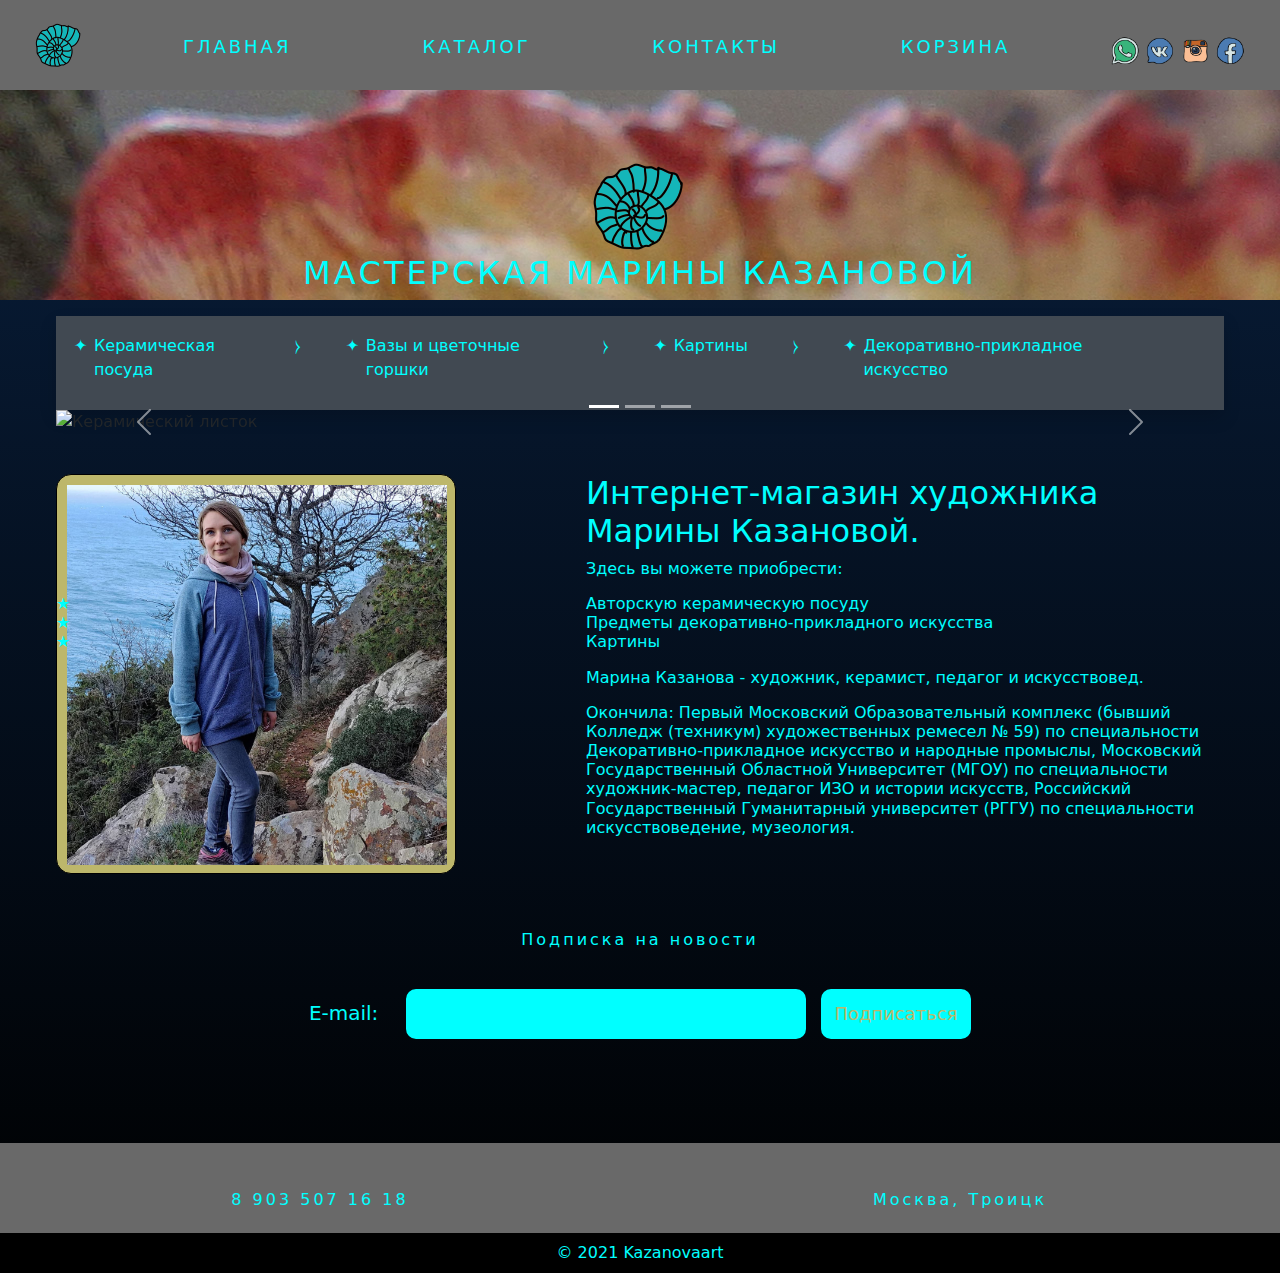
==== index.html @ 8d74847c "added very much files" ====
<!DOCTYPE html>
<html>
	<head>
		<meta charset="UTF-8">
		<title>Мастерская Марины Казановой. Интернет-магазин</title>
		<link rel="icon" href="images/icons8-морская-ракушка-48.png" type="image">
		<!-- шрифты -->
		<link rel="stylesheet" href="css/bootstrap.css">
		<link rel="stylesheet" href="css/style.css">
		<script src="js/jquery-3.6.0.min.js"></script>
		<script src="js/bootstrap.bundle.js"></script>
		<script src="js/script.js"></script>
	</head>
	<body>
		<div class="wrapper">
			<header>
				 <!--div id="yourcity">
                    <p>Ваш город: Москва</p>
                        <div class="div-popup">
                        <span>Ваш город: Москва?</span>
                            <button type="button" class="btn-yes">Да</button>
                            <button type="button" class="btn-no">Нет</button>
                        </div>
                 </div-->
				
				 <div class="header">
					<div class="header_menu">
						<nav>
							<div>
								<img src="images/icons8-морская-ракушка-48.png" alt="Логотип">
							</div>
							<span class="menupoint">
								<a href="file:///D:/code/repo/proekt/index.html" class="textbotton">Главная</a>
								</span>
							<span class="menupoint">
								<a href="file:///D:/code/repo/proekt/catalog.html" class="textbotton">Каталог</a>
							</span>
							<span class="menupoint">
								<a href="file:///D:/code/repo/proekt/contacts.html" class="textbotton">Контакты</a>
							</span>
							<span class="menupoint">
								<a href="file:///D:/code/repo/proekt/order.html"  class="textbotton">Корзина</a>
							</span>
							<span class="netwerk_conteiner">
								<span class="netwerk">
									<a href="https://www.whatsapp.com/"><img src="images\icons8-whatsapp-48.png" alt="whatsapp"></a></span>
								<span class="netwerk">
									<a href="https://vk.com/mary_kazanov"><img src="images\icons8-vk-messenger-48.png" alt="vk.com"></a></span>
								<span class="netwerk">
									<a href="https://www.instagram.com/kazanova_maryna/"><img src="images\icons8-instagram-old-48.png" alt="instagram"></a></span>
								<span class="netwerk">
									<a href="https://www.facebook.com/kazanovarta"><img src="images\icons8-facebook-48.png" alt="facebook"></a></span>
							</span>
						</nav>
					</div>
					<div class="logoheader">
						<div class="logo">
							<img src="images\icons8-морская-ракушка-96.png" alt="Логотип">
							<h2>Мастерская Марины Казановой</h2>
						</div> 
					</div>
				</div>
			</header>
			<main class="conteiner">
			<aside>
					<div class="shadow">
						<div class="catmenu">
							<div class="catmenu_item">
								<a href="#">Керамическая посуда</a>
								<div class="submenu">
									<a href="#">1посуда</a>
									<a href="#">2посуда</a>
									<a href="#">3посуда</a>
									<a href="#">4посуда</a>
								</div>
								<div class="submenu_mover">&#10749;</div>
							</div>
							<div class="catmenu_item">
								<a href="#">Вазы и цветочные горшки</a>
								<div class="submenu">
									<a href="#">1ваза</a>
									<a href="#">2ваза</a>
								</div>
								<div class="submenu_mover">&#10749;</div>
							</div>
							<div class="catmenu_item">
								<a href="#">Картины</a>
								<div class="submenu">
									<a href="#">1картина</a>
									<a href="#">2картина</a>
									<a href="#">3картина</a>
								</div>
								<div class="submenu_mover">&#10749;</div>
							</div>
							<div class="catmenu_item">
								<a href="#">Декоративно-прикладное искусство</a>
							</div>
						</div>
					</div>
                </aside>
				<div class="slider"> 
					<div id="carouselExampleIndicators" class="carousel slide" data-bs-ride="carousel">
						<div class="carousel-indicators">
							<button type="button" data-bs-target="#carouselExampleIndicators" data-bs-slide-to="0" class="active" aria-current="true" aria-label="Slide 1"></button>
							<button type="button" data-bs-target="#carouselExampleIndicators" data-bs-slide-to="1" aria-label="Slide 2"></button>
							<button type="button" data-bs-target="#carouselExampleIndicators" data-bs-slide-to="2" aria-label="Slide 3"></button>
						</div>
						<div class="carousel-inner">
							<div class="carousel-item active">
								<img src="images/DSC05454.JPG" class="d-block w-100" alt="Керамический листок">
							</div>
							<div class="carousel-item">
								<img src="images/морская ваза 1.jpg" class="d-block w-100" alt="Морская ваза">
							</div>
							<div class="carousel-item">
								<img src="images/DSC05467.JPG" class="d-block w-100" alt="Цветок">
							</div>
						</div>
						<button class="carousel-control-prev" type="button" data-bs-target="#carouselExampleIndicators" data-bs-slide="prev">
							<span class="carousel-control-prev-icon" aria-hidden="true"></span>
							<span class="visually-hidden">Previous</span>
						</button>
						<button class="carousel-control-next" type="button" data-bs-target="#carouselExampleIndicators" data-bs-slide="next">
							<span class="carousel-control-next-icon" aria-hidden="true"></span>
							<span class="visually-hidden">Next</span>
						</button>
					</div>
				</div>
				<span class="conteiner">
				<div class="product">
                    <p><p>
                    <div class="gallery-desk">
                        <div class="main-image">
                            <img src="images/vM8Ams8ld-o.jpg" alt="main image">
                        </div>
                       
                        </div>
                    </div>
                    <div class="description-desk">
                    </div>
					<h2><font color=#00FFFF>Интернет-магазин художника Марины Казановой.</font><h2>
					<p> Здесь вы можете приобрести:</p> 
					<ul>
						<li>Авторскую керамическую посуду</li>
						<li>Предметы декоративно-прикладного искусства</li>
						<li>Картины</li>
					</ul> 
					<p>Марина Казанова - художник, керамист, педагог и искусствовед.</p>
					<p>Окончила: Первый Московский Образовательный комплекс (бывший Колледж (техникум) художественных ремесел № 59) по специальности Декоративно-прикладное искусство и народные промыслы, Московский Государственный Областной Университет (МГОУ) по специальности художник-мастер, педагог ИЗО и истории искусств, Российский Государственный Гуманитарный университет (РГГУ) по специальности искусствоведение, музеология. </p> 
				</span>
			</main>
			<footer>
				<div class="top_footer">
					<div class="form_text">
					<div class="text">
							<p>Подписка на новости</p>
						</div>
					</div>
					<form method="post" action="#">
						<div class="form">
							<p>E-mail:&#160;&#160;</p>
							<input type="text" name="email" class="email">
							<button class="form_button" type="submit">Подписаться</button>
						</div>
					</form>
				</div>
				<div class="middle_footer">
					<span>8 903 507 16 18</span>
					<span>Москва, Троицк</span>
				</div>
				<div class="bottom_footer">
					<span>&#169; 2021 Kazanovaart</span>
				</div>
			</footer> 
		</div>
	</body>
</html>
---- css/style.css ----
html, body {
	margin: 0;
	padding: 0;
	min-width: 320px;
}
.wrapper {
	display:flex;
	flex: 1 1 auto;
	flex-direction: column;
	min-height: 100vh;
	width: 100%;
	background-image: linear-gradient(to top, #000000 0%, #09203f 100%);
}

a {
	text-decoration: none;
}
/* header */
/*.top_heder {
	height: 25px;
	width: 100%;
	background-color: #BDB76B;
	color: #BDB76B;
	padding-top: 10px; 
	padding-left:30px;
	padding-bottom: 10px;
	font-size: 16px;
}*/
.header {
	display: relative;
	height: 300px;
}
.header_menu {
	height: 90px;
	position: fixed;
	width: 100%;
	background-color: #696969;
	top: 0;
	z-index: 1;
}
nav {
	display: flex;
	justify-content:space-around;
	align-items: center;
	height: 100%;
	width: 100%;
}
.textbotton {
	cursor: pointer;
	font-size: 18px;
	color: #00FFFF;
}
.menupoint {
	box-sizing: border-box;
	width: 170px;
	height: 65px;
	text-align: center;
	padding-top: 20px;
	letter-spacing: 3px;
	text-transform: uppercase;
	display: inline-block;
	position: relative;
	/*flex: none;	*/
}
.pulldown-point {
	color: #00FFFF;
	/*background-color:#696969 ;*/
}
/*.menupoint {
	display: inline-block;
	position: relative;
	margin: 0 10px;
	border: 1px solid #fff;
	border-radius: 10px;
}*/
.menupoint > span {
	display: none;
	position: absolute;
	background: rgb(189, 183, 107);
	top: 65px;
	left: 0;
	padding: 10px 10px 5px;
	border-radius: 5px;
	/*box-shadow: 1px 2px 5px rgba(0,0,0,.4);*/
	font-size: 18px;
	text-transform: none;
}
.menupoint:hover > span,
.menupoint > span:hover {
	display: block;
}
.menupoint:hover {
	border-radius: 5px;
	background: rgba(189, 183, 107); 
}
.menupoint:hover .textbotton {
	color: #00FFFF;
}
.pulldown-point:hover {
	color: #00FFFF;
}

.netwerk_conteiner {
	padding-top: 12px;
}

.netwerk {
	padding: 0;
	box-sizing: border-box;
	cursor: pointer;
}
.netwerk img {
	width: 30px;
}
.logoheader {
	height: 300px;
	width: 100%;
	display:flex;
	background: url('../images/шапкасайт1.jpg');
	flex-direction: column;
	justify-content:flex-end;
	align-items: center;
	position: absolute;
	top: 0;
	z-index: 0;
}
.logo {
	text-align: center;
	/*font-size: 22px;*/
	color: #00FFFF;
	letter-spacing: 3px;
	text-transform: uppercase;
}
/* main */
.conteiner {
	margin: 0 auto;
	flex: 1 1 auto;	
	padding: 20px;
	max-width: 1240px; /* редакция */
	box-sizing: border-box;
}
.conteiner p, .conteiner ul {
	font-size: 16px;
	color: #00FFFF;
	position: relative;
}
 

li {
    list-style-type: none;
   }
li:before {
	content: "\2605";
	position: absolute;
	left: 0;
}


/* footer */
footer {
	flex: 0 0 auto;
}
.top_footer {
	height: 250px;
	width: 100%;
	padding-top: 20px;
	background-color: rgba(189, 183, 107 .1);
	color: #00FFFF;
}
.email {
	width: 400px;
	height: 50px;
	background-color: #00FFFF;
	border-radius: 10px;
	border: 2px solid #00FFFF;
	box-sizing: border-box;
	font-size: 18px;
	color: #BDB76B;
}
.form_text {
	display:flex;
	justify-content: center;
	align-items: center;
	color: #00FFFF;
	letter-spacing: 3px;
	padding-top: 15px;
}
.form {
	width: 100%;
	padding-top: 15px;
	display: flex;
	justify-content: center;
	align-items: center;
	gap: 15px;
}
.form p {
	font-size: 20px;
	padding-top: 15px;
}
.form_button {
	width: 150px;
	height: 50px;
	background-color: #00FFFF;
	border: 2px solid #00FFFF;
	border-radius: 10px;
	box-sizing: border-box;
	font-size: 18px;
	color: #BDB76B;
	cursor: pointer;
}
.form_button:hover {
	background-color: #BDB76B;
	border: 2px solid #BDB76B;
}
.middle_footer {
	display:flex;
	justify-content:space-around;
	align-items: center;
	height: 90px;
	width: 100%;
	background-color:#696969;
}
.middle_footer span {
	width: 350px;
	height: 60px;
	text-align: center;
	padding-top: 30px;
	/*padding-bottom: 10px;*/
	letter-spacing: 3px;
	/*flex: none;*/	
	font-size: 16px;
	color: #00FFFF;
}
.bottom_footer {
	display:flex;
	justify-content:center;
	align-items: center;
	height: 40px;
	width: 100%;
	background-color: #000000;
	font-size: 16px;
	color: #00FFFF;
}
/* aside */
.conteiner {
	margin: 0 auto;
	flex: 1 1 auto;	
	padding: 16px;
	max-width: 1200px; /* редакция */
}
aside {
	flex: none;
	font-size: 16px;
	width: 100%;
	
	background: /*url('../images/шапкасайт1.jpg')*/rgb(65, 73, 82);
	color: #00FFFF;
}
.catmenu {
	padding: 18px;
	display: flex;
	gap: 30px;
	justify-content: space-around;
	align-items: flex-start;
}
.catmenu_item {
	padding: 0 20px 10px;
	position: relative;
}
.catmenu_item:before {
	content: "\2726";
	position: absolute;
	left: 0;
}
.catmenu_item a {
	display: block;
	color: #00FFFF;
	padding-right: 20px;
	text-decoration: none;
}
.catmenu_item a:hover {
	color: #00FFFF;
}
.submenu_mover {
	width: 35px;
	text-align: center;
	position: absolute;
	right: 0;
	top: 0;
	cursor: pointer;
	transition: all 1s ease;
}
.open .submenu_mover {
	transform: rotate(90deg);
}
.submenu {
	height: 0;
	overflow: hidden;
}
.submenu a {
	position: relative;
	padding-left: 20px;
}
.submenu a:before {
	content: '\2727';
	position: absolute;
	left: 0;
}

/* catalog */
.catalog {
	display: flex;
	gap: 20px;
}
.cat_blocks {
	flex: 1 1 auto;
	display: flex;
	flex-wrap: wrap;
	align-content: flex-start;
	padding: 10px;
	gap: 20px;
}
.cat_unit {
	flex: 1 1 auto;
	display: flex;
	flex-wrap: wrap;
	/* align-content: flex-start; */
	align-content: stretch;
	border: 1px solid #000000;
	gap: 10px;
	
}
.cat_part{
	height: 200px;
	width: 200px;
	background: #BDB76B;
}
.cat_img{
	object-fit: cover;
	height: 200px;
	width: 200px;
}
</style>

/* product */
.product {
	width: 100%;
}
.gallery-desk {
	width: 530px;
	float: left;
}
.main-image {
	width: 400px;
	height: 400px;
	padding: 10px;
	background: #BDB76B;
	border: 1px solid #000;
	border-radius: 15px;

}

.main-image > img {
	max-height: 380px;
	max-width: 380px;
}
	
.gallery-desk img {
	cursor: zoom-in;
}
.gallery {
	margin-top: 10px;
	display: flex;
	justify-content: space-between;
}
.small-image {
	width: 170px;
	height: 170px;
	padding: 4px;
	background: #BDB76B;
	border: 1px solid #000;
	border-radius: 5px;
}
.small-image > img {
	max-height: 160px;
	max-width: 160px;
}
/* order */
.order {
	width: 100%;
	padding-top: 20px;
}
.nihil {
	display: none;
}
.empty .nihil {
	display: block;
}
.empty .table,
.empty #orderdata {
	display: none;
}
.rub:after, .sum:after, .allsum:after {
	content: ' \20bd';
}
.num input {
	border: 0;
	width: 50px;
	border-radius: 5px;
	background-color: rgba(112, 128, 144, .3);
	color: #DAA520;
	text-align: center;
}
.del {
	width: 60px;
}
.del > div {/* плюсики*/
	width: 24px;
	height: 24px;
	border-radius: 24px;
	text-align: center;
	font: normal 24px/24px Arial;
	transform: rotate(45deg);
	transform-origin: center;
	background: #FF4500;
	color: white;
	cursor: pointer;
}
.table {
	background-color: rgba(192, 192, 192, .1);
	border-radius: 10px;
}
.table tr {
	 color: #BDB76B;
}
tr {
	border-bottom:#BDB76B; 
}
tfoot tr {
	border-bottom: hidden;
}
.order form {
	width: 100%;
	padding-top: 5 px;
	display: flex;
	flex-direction: column;
	/*align-items: center;*/
	background-color: #BDB76B
}
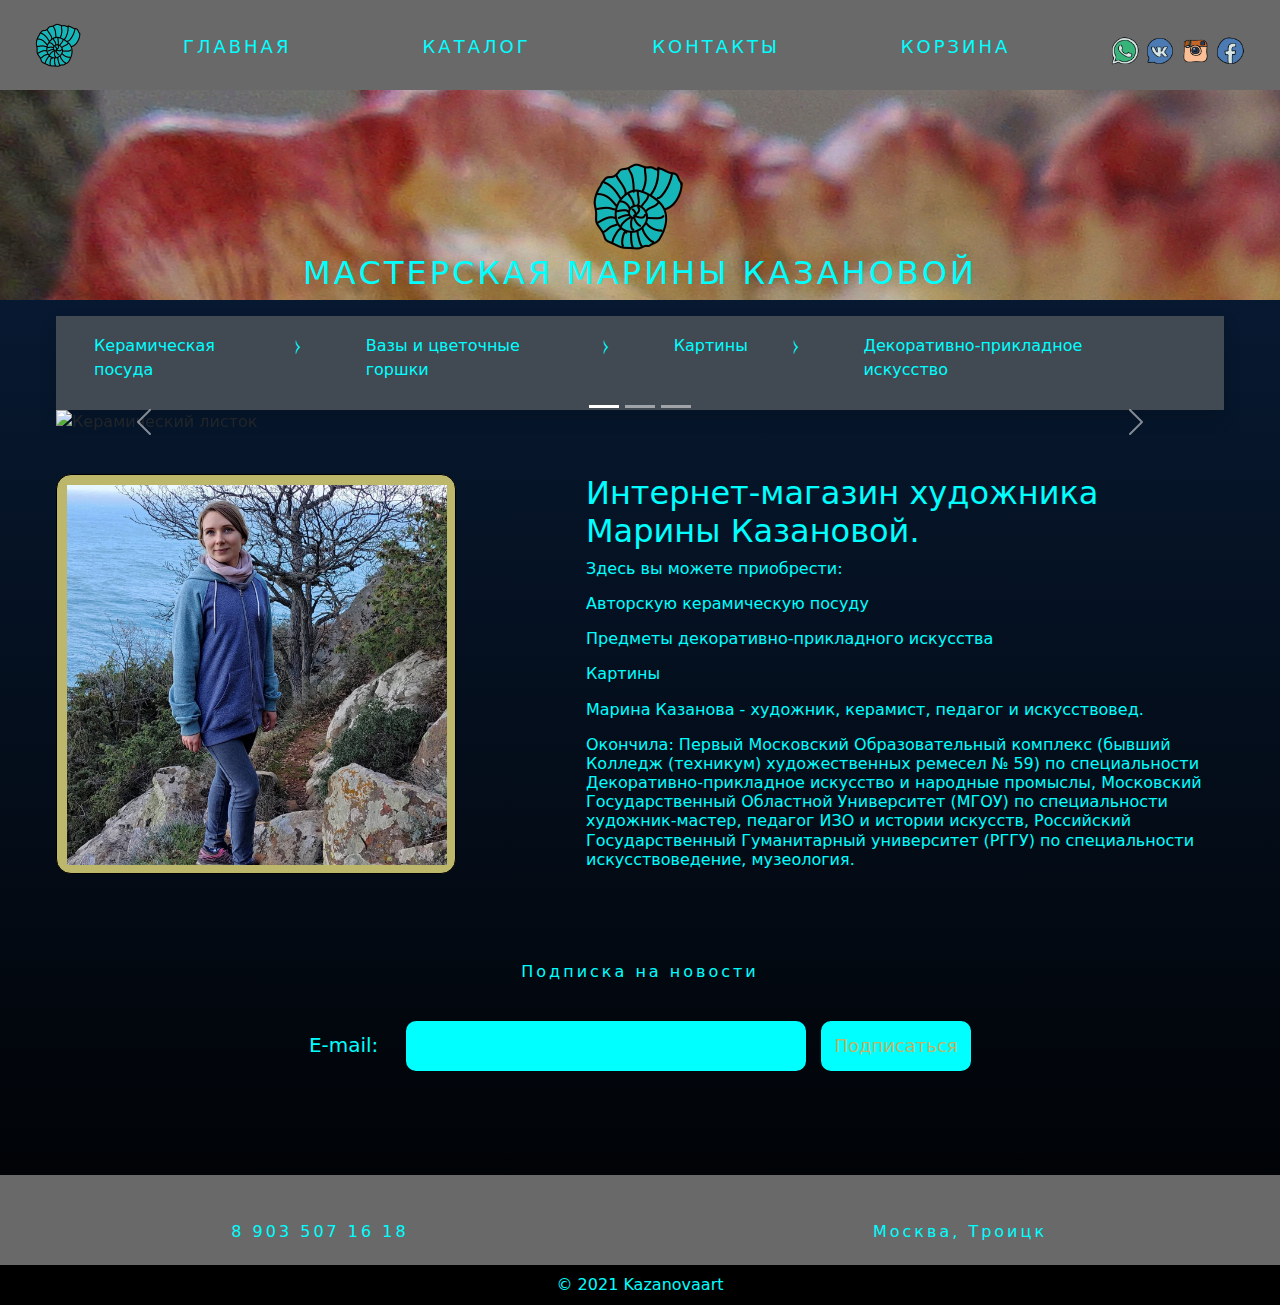
==== commit 1affddec: "added very much files" ====
--- a/index.html
+++ b/index.html
@@ -14,15 +14,6 @@
 	<body>
 		<div class="wrapper">
 			<header>
-				 <!--div id="yourcity">
-                    <p>Ваш город: Москва</p>
-                        <div class="div-popup">
-                        <span>Ваш город: Москва?</span>
-                            <button type="button" class="btn-yes">Да</button>
-                            <button type="button" class="btn-no">Нет</button>
-                        </div>
-                 </div-->
-				
 				 <div class="header">
 					<div class="header_menu">
 						<nav>
@@ -141,9 +132,9 @@
 					<h2><font color=#00FFFF>Интернет-магазин художника Марины Казановой.</font><h2>
 					<p> Здесь вы можете приобрести:</p> 
 					<ul>
-						<li>Авторскую керамическую посуду</li>
-						<li>Предметы декоративно-прикладного искусства</li>
-						<li>Картины</li>
+						<p>Авторскую керамическую посуду</p>
+						<p>Предметы декоративно-прикладного искусства</p>
+						<p>Картины</p>
 					</ul> 
 					<p>Марина Казанова - художник, керамист, педагог и искусствовед.</p>
 					<p>Окончила: Первый Московский Образовательный комплекс (бывший Колледж (техникум) художественных ремесел № 59) по специальности Декоративно-прикладное искусство и народные промыслы, Московский Государственный Областной Университет (МГОУ) по специальности художник-мастер, педагог ИЗО и истории искусств, Российский Государственный Гуманитарный университет (РГГУ) по специальности искусствоведение, музеология. </p> 
--- a/css/style.css
+++ b/css/style.css
@@ -268,7 +268,7 @@
 	position: relative;
 }
 .catmenu_item:before {
-	content: "\2726";
+	
 	position: absolute;
 	left: 0;
 }
